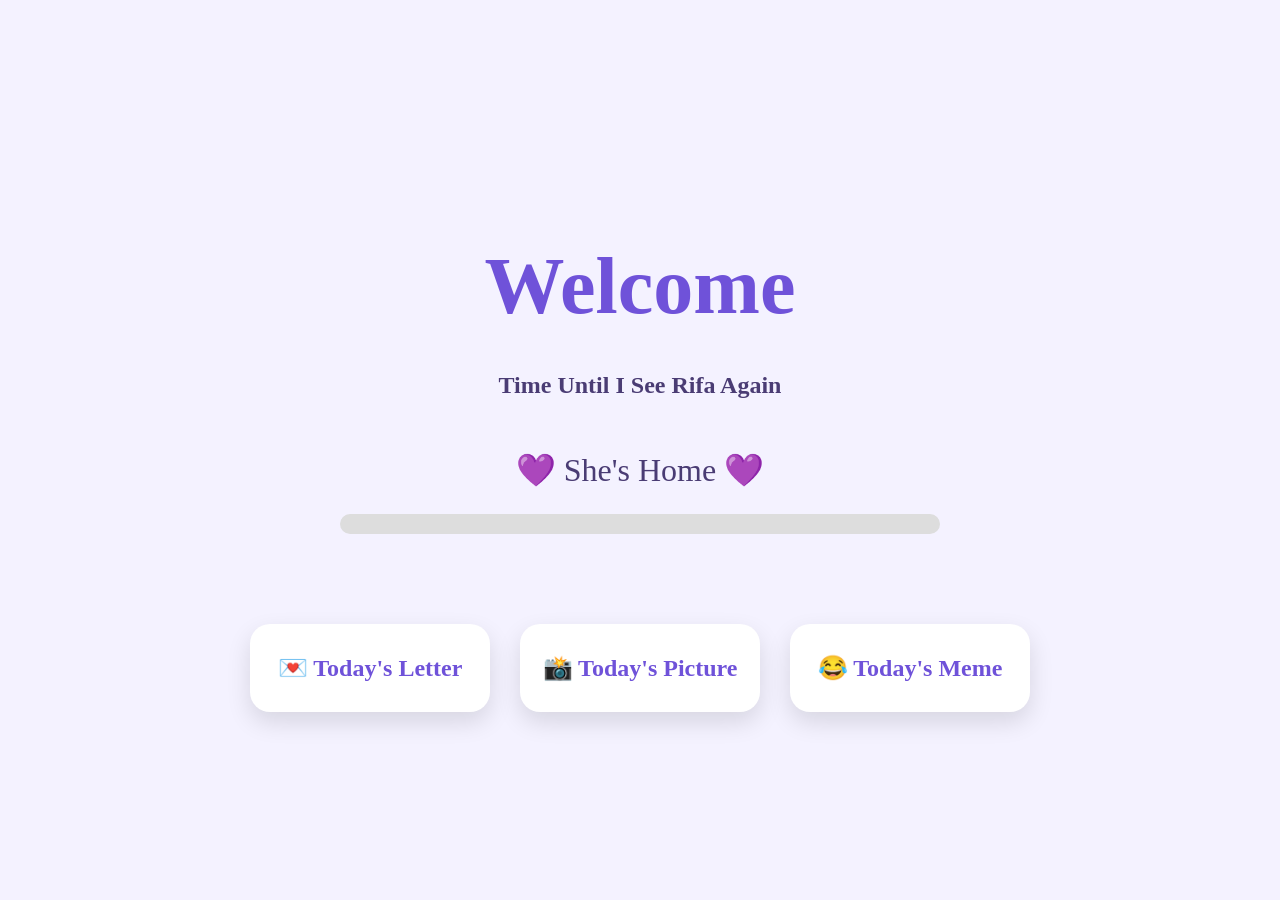
==== index.html @ 5c20485f "Initial commit" ====
<!DOCTYPE html>
<html lang="en">

<head>
    <meta charset="UTF-8">
    <meta name="viewport" content="width=device-width, initial-scale=1.0">

    <title>Rif Counter</title>

    <!-- Google Fonts -->
    <link href="https://fonts.googleapis.com/css2?family=Playfair+Display:wght@700&family=Poppins:wght@300;400;500;600&display=swap" rel="stylesheet">

    <link rel="stylesheet" href="style.css">
</head>

<body>

    <div class="container">

        <h1>Welcome</h1>

        <h2>Time Until I See Rifa Again </h2>

        <p id="countdown">
            Loading countdown...
        </p>

        <div class="progress-container">
            <div class="progress-bar" id="progressBar"></div>
        </div>

        <div class="cards">

            <a href="letter.html" class="card-link">
                <div class="card">
                    💌 Today's Letter
                </div>
            </a>

            <a href="picture.html" class="card-link">
                <div class="card">
                    📸 Today's Picture
                </div>
            </a>

            <a href="meme.html" class="card-link">
                <div class="card">
                    😂 Today's Meme
                </div>
            </a>

        </div>

    </div>

    <script src="script.js"></script>

</body>

</html>
---- style.css ----
/* ------------------------------ */
/* General */
/* ------------------------------ */

body {
    margin: 0;
    padding: 0;
    background: #f4f2ff;
    font-family: Georgia, serif;
    color: #4a3c74;
}

/* ------------------------------ */
/* Home Page */
/* ------------------------------ */

.container {
    width: 100%;
    max-width: 1200px;

    min-height: 100vh;

    display: flex;
    flex-direction: column;
    justify-content: center;
    align-items: center;

    margin: 0 auto;
}

h1 {
    font-size: 5rem;
    color: #6f52d9;
    margin-bottom: 20px;
}

#countdown {
    font-size: 2rem;
    margin-bottom: 25px;
}

.progress-container {
    width: 80%;
    max-width: 600px;
    height: 20px;
    margin: 0 auto 50px;
    background: #ddd;
    border-radius: 25px;
    overflow: hidden;
}

#progressBar {
    height: 100%;
    width: 100%;
    background: #7b5cd6;
    transition: width 1s linear;
}

/* ------------------------------ */
/* Cards */
/* ------------------------------ */

.cards {
    display: flex;
    justify-content: center;
    align-items: center;
    gap: 30px;

    flex-wrap: nowrap;

    margin-top: 40px;
}
.card-link {
    text-decoration: none;
}

.card {
    width: 200px;
    padding: 30px 20px;

    background: white;
    border-radius: 20px;

    color: #6f52d9;
    font-size: 1.5rem;
    font-weight: bold;
    text-align: center;

    box-shadow: 0 10px 25px rgba(0, 0, 0, .12);

    transition: .25s;
}

.card:hover {
    transform: translateY(-8px);
    box-shadow: 0 16px 35px rgba(0,0,0,.18);
}

/* ------------------------------ */
/* Back Button */
/* ------------------------------ */

.back-button {
    position: fixed;
    top: 30px;
    left: 30px;

    color: #6f52d9;
    text-decoration: none;
    font-size: 1.3rem;
    font-weight: bold;

    transition: .2s;
}

.back-button:hover {
    color: #5b43c6;
}

/* ------------------------------ */
/* Letter Page */
/* ------------------------------ */

.letter-container {
    max-width: 850px;
    margin: 70px auto;
    text-align: center;
}

#dayTitle {
    font-size: 5rem;
    color: #6f52d9;
    margin-bottom: 35px;
}

#letterText {
    background: white;

    padding: 35px;

    border-radius: 25px;

    font-size: 1.35rem;
    line-height: 1.8;

    box-shadow: 0 12px 30px rgba(0,0,0,.12);

    text-align: left;
}

/* ------------------------------ */
/* Picture Page */
/* ------------------------------ */

.picture-container {
    display: flex;
    flex-direction: column;
    align-items: center;

    max-width: 900px;
    margin: 70px auto;
}

#pictureTitle {
    font-size: 5rem;
    color: #6f52d9;
    margin-bottom: 35px;
    text-align: center;
}

#dailyPicture {
    width: 90%;
    max-width: 550px;

    border-radius: 25px;

    box-shadow: 0 18px 40px rgba(0,0,0,.18);

    transition: transform .25s;
}

#dailyPicture:hover {
    transform: scale(1.02);
}

/* ------------------------------ */
/* Meme Page */
/* ------------------------------ */

.meme-container {
    display: flex;
    flex-direction: column;
    align-items: center;

    max-width: 900px;
    margin: 70px auto;
}

#memeTitle {
    font-size: 5rem;
    color: #6f52d9;
    margin-bottom: 35px;
    text-align: center;
}

#dailyMeme {
    width: 90%;
    max-width: 550px;

    border-radius: 25px;

    box-shadow: 0 18px 40px rgba(0,0,0,.18);

    transition: transform .25s;
}

#dailyMeme:hover {
    transform: scale(1.02);
}

/* ------------------------------ */
/* Mobile */
/* ------------------------------ */

@media (max-width: 768px) {

    h1,
    #dayTitle,
    #pictureTitle,
    #memeTitle {
        font-size: 3rem;
    }

    #countdown {
        font-size: 1.3rem;
    }

    .card {
        width: 85%;
    }

    #letterText {
        margin: 0 20px;
        font-size: 1.1rem;
    }

    #dailyPicture,
    #dailyMeme {
        width: 95%;
    }
}
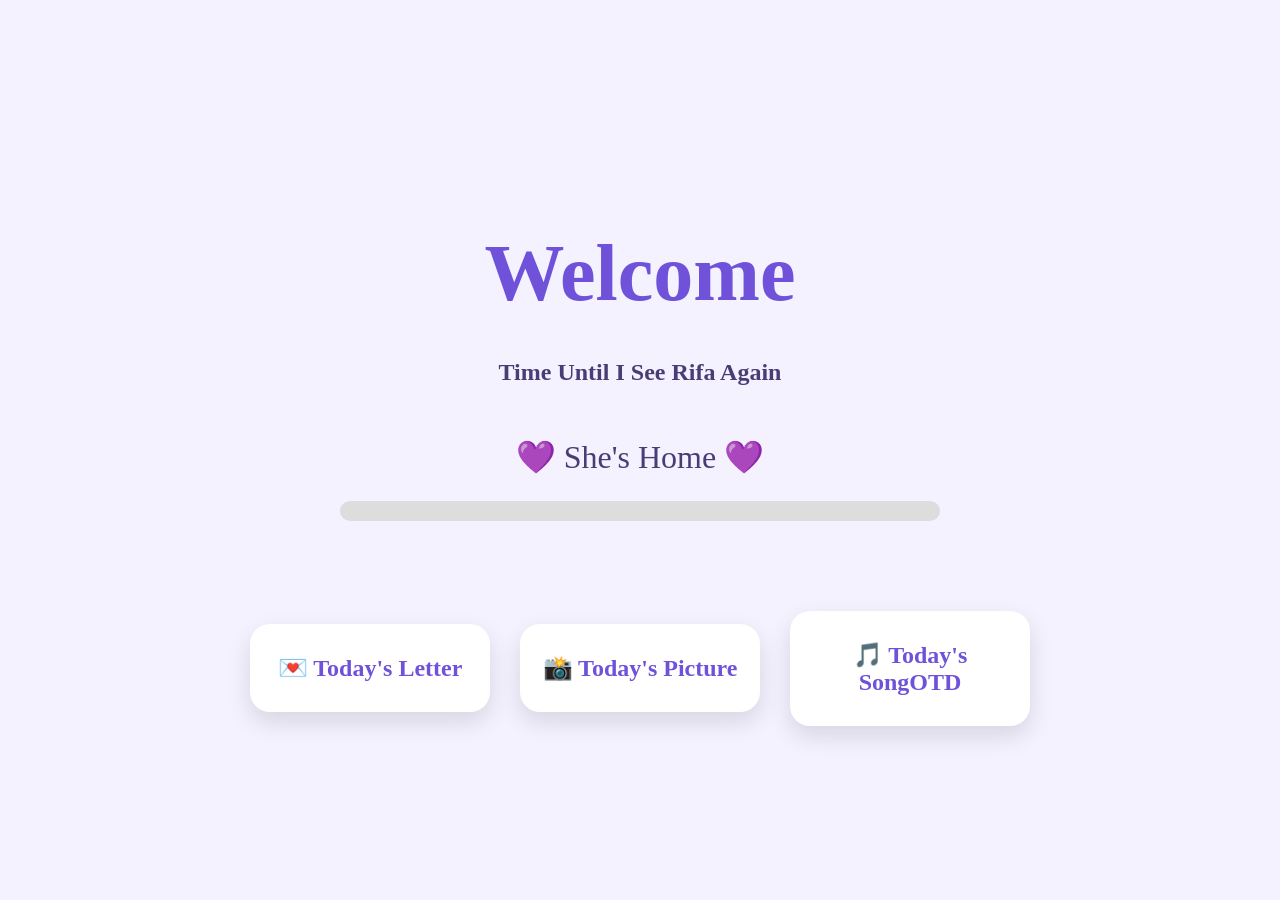
==== commit 2e94bf5d: "Day 7" ====
--- a/index.html
+++ b/index.html
@@ -43,9 +43,9 @@
                 </div>
             </a>
 
-            <a href="meme.html" class="card-link">
+            <a href="song.html" class="card-link">
                 <div class="card">
-                    😂 Today's Meme
+                   🎵 Today's SongOTD
                 </div>
             </a>
 
--- a/style.css
+++ b/style.css
@@ -184,10 +184,10 @@
 }
 
 /* ------------------------------ */
-/* Meme Page */
-/* ------------------------------ */
-
-.meme-container {
+/* Song Page */
+/* ------------------------------ */
+
+.song-container {
     display: flex;
     flex-direction: column;
     align-items: center;
@@ -196,14 +196,14 @@
     margin: 70px auto;
 }
 
-#memeTitle {
+#songTitle {
     font-size: 5rem;
     color: #6f52d9;
     margin-bottom: 35px;
     text-align: center;
 }
 
-#dailyMeme {
+#dailySong {
     width: 90%;
     max-width: 550px;
 
@@ -214,10 +214,9 @@
     transition: transform .25s;
 }
 
-#dailyMeme:hover {
+#dailySong:hover {
     transform: scale(1.02);
 }
-
 /* ------------------------------ */
 /* Mobile */
 /* ------------------------------ */
